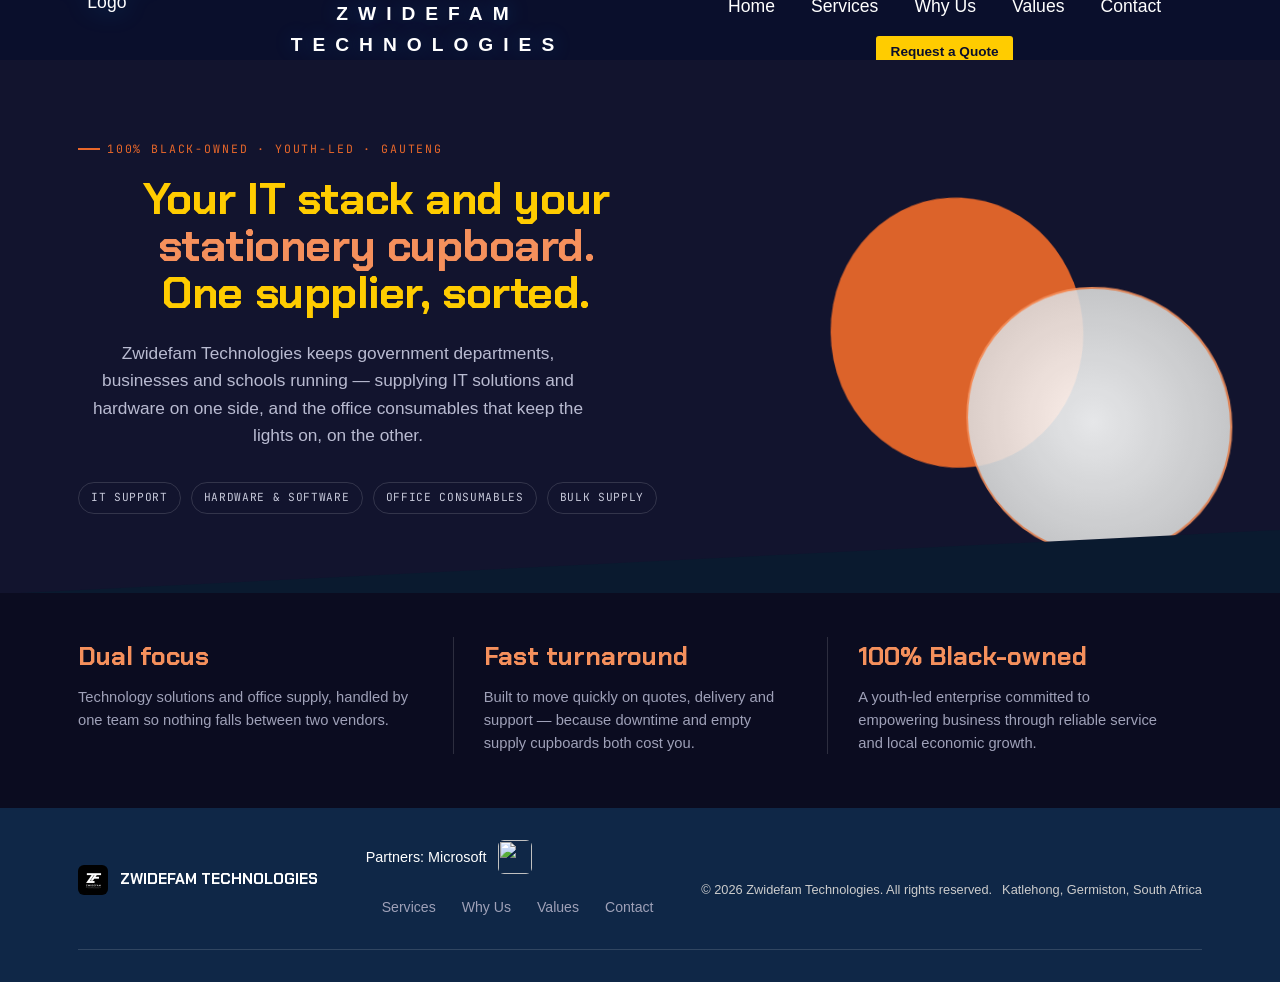
==== index.html @ 04b6aa91 "Add files via upload" ====
<!DOCTYPE html>
<html lang="en">
<head>
<meta charset="UTF-8">
<meta name="viewport" content="width=device-width, initial-scale=1.0">
<title>Zwidefam Technologies — IT Solutions &amp; Office Supplies</title>
<meta name="description" content="Zwidefam Technologies: 100% Black-owned, youth-led IT solutions, hardware, software and office consumables for government, business and education in South Africa.">
<link rel="preconnect" href="https://fonts.googleapis.com">
<link rel="preconnect" href="https://fonts.gstatic.com" crossorigin>
<link href="https://fonts.googleapis.com/css2?family=Chakra+Petch:wght@500;600;700&family=Inter:wght@400;500;600;700&family=JetBrains+Mono:wght@400;500&display=swap" rel="stylesheet">
<link rel="stylesheet" href="ZwideFam.css" />
</head>
<header class="site-header">
  <div class="header-brand">
    <!-- Logo -->
    <img src="IMAG/IMG-20260524-WA0010.jpg" alt="ZwideFam Logo" class="logo">

    <!-- Watermark -->
    <span class="watermark">ZWIDEFAM TECHNOLOGIES</span>
  </div>

  <!-- Compact Navigation -->
  <nav class="nav-bar compact-nav">
    <a href="Home.html">Home</a>
    <a href="Services.html">Services</a>
    <a href="Why Us.html">Why Us</a>
    <a href="Values.html">Values</a>
    <a href="Contact.html">Contact</a>
    <a class="cta-button" href="QUOTE.html">Request a Quote</a>
  </nav>
</header>

<main id="top">

  <!-- HERO -->
  <section class="hero">
    <div class="wrap hero-grid">
      <div>
        <p class="eyebrow">100% Black-owned · Youth-led · Gauteng</p>
        <h1>Your IT stack and your <em>stationery cupboard.</em><br>One supplier, sorted.</h1>
        <p class="lede">Zwidefam Technologies keeps government departments, businesses and schools running — supplying IT solutions and hardware on one side, and the office consumables that keep the lights on, on the other.</p>
        
        <div class="hero-tags">
          <span class="tag">IT SUPPORT</span>
          <span class="tag">HARDWARE &amp; SOFTWARE</span>
          <span class="tag">OFFICE CONSUMABLES</span>
          <span class="tag">BULK SUPPLY</span>
        </div>


        
      </div>
      <div class="circle-device" aria-hidden="true">
        <div class="c c1"></div>
        <div class="c c2"></div>
    
    </div>
  </section>

  <!-- OVERVIEW STRIP -->
  <section class="strip">
    <div class="wrap strip-grid">
      <div class="reveal">
        <span class="num">Dual focus</span>
        <p>Technology solutions and office supply, handled by one team so nothing falls between two vendors.</p>
      </div>
      <div class="reveal">
        <span class="num">Fast turnaround</span>
        <p>Built to move quickly on quotes, delivery and support — because downtime and empty supply cupboards both cost you.</p>
      </div>
      <div class="reveal">
        <span class="num">100% Black-owned</span>
        <p>A youth-led enterprise committed to empowering business through reliable service and local economic growth.</p>
      </div>
    </div>
  </section>
</main>

<footer>
  <div class="wrap">
    <div class="foot-grid">
      <div class="foot-brand">
        <img src="[data-uri]" alt="Zwidefam Technologies logo">
        <b>ZWIDEFAM TECHNOLOGIES</b>
      </div>
        <div class="site">
      <div class="brand">
        <span>Partners: Microsoft</span><img src="microsoft-logo-editorial-free-vector.JPG">
      
      </div>


      <nav class="foot-bottom">
        <a href="Services.html">Services</a>
        <a href="Why Us.html">Why Us</a>
        <a href="Values.html">Values</a>
        <a href="Contact.html">Contact</a>
      </nav>
    </div>
    <div class="foot-bottom">
      <span>© 2026 Zwidefam Technologies. All rights reserved.</span>
    
    
      <span>Katlehong, Germiston, South Africa</span>
    </div>
  </div>
</footer>

<button id="backToTop" aria-label="Back to top">↑</button>
<script src="ZwideFam.js"></script>

</html>
---- ZwideFam.css ----
:root{
  --ink:#0A0A12;
  --navy:#12142E;
  --navy-deep:#0B0C20;
  --navy-soft:#1D2044;
  --orange:#E8672A;
  --orange-light:#F5905C;
  --cream:#F6F1E7;
  --paper:#FCFAF6;
  --slate:#6B6E85;
  --line-dark:rgba(255,255,255,.14);
  --line-light:rgba(10,10,18,.12);
  --cut: polygon(0 0, 100% 0, 100% 88%, 0 100%);
}

*{box-sizing:border-box;}
html{scroll-behavior:smooth;}
body{
  margin:0;
  background:var(--paper);
  color:var(--ink);
  font-family:'Inter',sans-serif;
  -webkit-font-smoothing:antialiased;
  overflow-x:hidden;
}
h1,h2,h3,.display{
  font-family:'Chakra Petch',sans-serif;
  font-weight:700;
  letter-spacing:-0.01em;
  margin:0;
}
.eyebrow{
  font-family:'JetBrains Mono',monospace;
  font-size:.72rem;
  letter-spacing:.16em;
  text-transform:uppercase;
  color:var(--orange);
  display:flex;
  align-items:center;
  gap:.6em;
}
.eyebrow::before{
  content:"";
  width:22px;height:2px;
  background:var(--orange);
  display:inline-block;
}
a{color:inherit;}
img{max-width:100%;display:block;}
:focus-visible{outline:2px solid var(--orange); outline-offset:3px;}
.wrap{max-width:1180px;margin:0 auto;padding:0 28px;}
section{position:relative;}

/* ---------- SCROLL PROGRESS ---------- */
#progressBar{
  position:fixed;top:0;left:0;height:3px;width:0%;
  background:linear-gradient(90deg,var(--orange),var(--orange-light));
  z-index:300;transition:width .1s linear;
}

/* ---------- NAV ---------- */
header.site{
  position:fixed;top:0;left:0;right:0;z-index:100;
  background:rgba(10,10,18,.82);
  backdrop-filter:blur(10px);
  border-bottom:1px solid var(--line-dark);
}
.nav{
  display:flex;align-items:center;justify-content:space-between;
  padding:14px 28px;max-width:1180px;margin:0 auto;
}
.brand{display:flex;align-items:center;gap:12px;text-decoration:none;color:#fff;}
.brand img{width:34px;height:34px;border-radius:6px;}
.brand-text{line-height:1.05;}
.brand-text b{font-family:'Chakra Petch',sans-serif;font-size:1rem;letter-spacing:.02em;display:block;color:#fff;}
.brand-text span{font-family:'JetBrains Mono',monospace;font-size:.6rem;letter-spacing:.24em;color:var(--orange-light);}
nav.links{display:flex;gap:34px;list-style:none;margin:0;padding:0;}
nav.links a{
  color:#D9DAE5;text-decoration:none;font-size:.92rem;font-weight:500;
  position:relative;padding:4px 0;
}
nav.links a::after{
  content:"";position:absolute;left:0;bottom:-4px;width:0;height:2px;
  background:var(--orange);transition:width .25s ease;
}
nav.links a:hover{color:#fff;}
nav.links a:hover::after{width:100%;}
nav.links a.active{color:#fff;}
nav.links a.active::after{width:100%;}
.nav-cta{
  background:var(--orange);color:#fff;text-decoration:none;
  padding:10px 20px;border-radius:3px;font-weight:600;font-size:.88rem;
  white-space:nowrap;
}
.nav-cta:hover{background:var(--orange-light);}
.burger{display:none;background:none;border:0;cursor:pointer;padding:6px;}
.burger span{display:block;width:22px;height:2px;background:#fff;margin:5px 0;transition:transform .2s ease, opacity .2s ease;}
.burger.open span:nth-child(1){transform:translateY(7px) rotate(45deg);}
.burger.open span:nth-child(2){opacity:0;}
.burger.open span:nth-child(3){transform:translateY(-7px) rotate(-45deg);}
.mobile-menu{
  display:none;flex-direction:column;gap:2px;
  background:var(--navy-deep);border-top:1px solid var(--line-dark);
  padding:10px 28px 20px;
}
.mobile-menu a{color:#D9DAE5;text-decoration:none;padding:12px 0;border-bottom:1px solid var(--line-dark);font-size:.95rem;}
.mobile-menu a.active{color:var(--orange-light);}
.mobile-menu.open{display:flex;}

/* ---------- PAGE HERO (sub-pages) ---------- */
.page-hero{
  background:var(--navy);color:#fff;padding:150px 0 76px;
  clip-path:var(--cut);
}
.page-hero h1{font-size:clamp(2rem,4.2vw,2.9rem);margin:14px 0 16px;color:#fff;}
.page-hero .lede{color:#B9BBD1;max-width:560px;font-size:1.05rem;line-height:1.6;margin:0;}
.breadcrumb{
  font-family:'JetBrains Mono',monospace;font-size:.72rem;letter-spacing:.08em;
  color:#9FA1B8;margin:0 0 16px;
}
.breadcrumb a{color:#D9DAE5;text-decoration:none;}
.breadcrumb a:hover{color:#fff;}

/* ---------- EXPLORE (home page links to sub-pages) ---------- */
.explore{padding:100px 0;background:var(--paper);}
.explore-grid{display:grid;grid-template-columns:repeat(4,1fr);gap:22px;}
.explore-card{
  display:block;background:#fff;border:1px solid var(--line-light);border-radius:6px;
  padding:28px 24px;text-decoration:none;color:inherit;position:relative;overflow:hidden;
  transition:transform .18s ease, border-color .18s ease;
}
.explore-card:hover{transform:translateY(-4px);border-color:var(--orange);}
.explore-card .svc-index{display:block;margin-bottom:12px;}
.explore-card h3{font-size:1.08rem;margin:0 0 8px;}
.explore-card p{margin:0;font-size:.88rem;color:var(--slate);line-height:1.5;}
.explore-card .arrow{
  position:absolute;top:24px;right:22px;font-size:1.2rem;color:var(--orange);
  transition:transform .18s ease;
}
.explore-card:hover .arrow{transform:translate(3px,-3px);}

/* cross-link footer within page content */
.next-link{
  margin-top:70px;padding-top:34px;border-top:1px solid var(--line-light);
  display:flex;justify-content:space-between;align-items:center;flex-wrap:wrap;gap:16px;
}
.next-link a{
  text-decoration:none;color:var(--ink);font-family:'Chakra Petch',sans-serif;
  font-size:1.05rem;display:flex;align-items:center;gap:10px;
}
.next-link a:hover{color:var(--orange);}
.next-link .eyebrow{margin:0;}

/* ---------- HERO (home page) ---------- */
.hero{
  background:var(--navy);
  color:#fff;
  padding:150px 0 120px;
  clip-path:var(--cut);
  overflow:hidden;
}
.hero-grid{
  display:grid;grid-template-columns:1.1fr .9fr;gap:40px;align-items:center;
}
.hero h1{
  font-size:clamp(2.1rem,4.6vw,3.5rem);
  line-height:1.05;color:#fff;margin:18px 0 22px;
}
.hero h1 em{
  font-style:normal;color:var(--orange-light);
}
.hero p.lede{
  font-size:1.08rem;line-height:1.6;color:#B9BBD1;max-width:520px;margin:0 0 32px;
}
.hero-ctas{display:flex;gap:14px;flex-wrap:wrap;margin-bottom:36px;}
.btn{
  display:inline-flex;align-items:center;gap:8px;
  padding:14px 26px;border-radius:3px;font-weight:600;font-size:.94rem;
  text-decoration:none;border:1px solid transparent;transition:transform .15s ease, background .15s ease;
  cursor:pointer;
}
.btn:hover{transform:translateY(-2px);}
.btn-primary{background:var(--orange);color:#fff;}
.btn-primary:hover{background:var(--orange-light);}
.btn-ghost{border-color:var(--line-dark);color:#fff;background:none;}
.btn-ghost:hover{border-color:#fff;}
.btn-sm{padding:9px 16px;font-size:.82rem;}
.hero-tags{display:flex;gap:10px;flex-wrap:wrap;}
.tag{
  font-family:'JetBrains Mono',monospace;font-size:.7rem;letter-spacing:.06em;
  border:1px solid var(--line-dark);color:#C7C9DA;padding:6px 12px;border-radius:20px;
}

/* signature: overlapping circles echoing the company's own brand mark, now interactive */
.circle-device{position:relative;height:380px;}
.circle-device .c{position:absolute;border-radius:50%;transition:transform .25s ease-out;will-change:transform;}
.circle-device .c1{
  width:270px;height:270px;background:var(--orange);
  top:20px;left:20px;opacity:.95;
}
.circle-device .c2{
  width:270px;height:270px;border:2px solid var(--orange-light);
  top:110px;left:150px;
}
.circle-device .label{
  position:absolute;font-family:'JetBrains Mono',monospace;font-size:.68rem;
  letter-spacing:.1em;color:#fff;pointer-events:none;
}
.circle-device .label.tech{top:60px;left:56px;}
.circle-device .label.supply{bottom:40px;right:6px;color:var(--orange-light);}
.circle-device .label.mid{
  top:168px;left:190px;color:var(--navy);font-weight:700;background:#fff;
  padding:4px 10px;border-radius:20px;font-size:.62rem;
}

/* ---------- OVERVIEW STRIP ---------- */
.strip{
  background:var(--navy-deep);color:#fff;padding:44px 0 54px;margin-top:-1px;
}
.strip-grid{
  display:grid;grid-template-columns:repeat(3,1fr);gap:0;
}
.strip-grid>div{
  padding:0 30px;border-left:1px solid var(--line-dark);
}
.strip-grid>div:first-child{border-left:none;padding-left:0;}
.strip-grid p{margin:8px 0 0;color:#9FA1B8;font-size:.92rem;line-height:1.55;}
.strip-grid .num{font-family:'Chakra Petch',sans-serif;font-size:1.6rem;color:var(--orange-light);font-weight:700;}

/* ---------- SECTION HEADERS ---------- */
.sec-head{max-width:640px;margin:0 0 40px;}
.sec-head h2{font-size:clamp(1.7rem,3.4vw,2.5rem);margin-top:14px;}
.sec-head p{color:var(--slate);font-size:1.02rem;line-height:1.6;margin-top:14px;}

/* ---------- SERVICES (flip cards) ---------- */
.services{padding:110px 0 90px;background:var(--paper);}
.flip-hint{
  font-family:'JetBrains Mono',monospace;font-size:.74rem;color:var(--slate);
  letter-spacing:.06em;margin:0 0 26px;
}
.svc-grid{display:grid;grid-template-columns:repeat(3,1fr);gap:26px;}
.svc-card{
  perspective:1400px;background:none;border:none;padding:0;margin:0;
  text-align:left;font:inherit;color:inherit;cursor:pointer;display:block;width:100%;
}
.svc-inner{
  position:relative;min-height:320px;width:100%;
  transition:transform .65s cubic-bezier(.45,.15,.15,1.15);
  transform-style:preserve-3d;
}
.svc-card.flipped .svc-inner{transform:rotateY(180deg);}
.svc-face{
  position:absolute;inset:0;backface-visibility:hidden;-webkit-backface-visibility:hidden;
  border-radius:6px;padding:32px 26px 28px;display:flex;flex-direction:column;overflow:hidden;
}
.svc-front{
  background:#fff;border:1px solid var(--line-light);
}
.svc-front::before{
  content:"";position:absolute;top:-40px;right:-40px;width:120px;height:120px;
  border-radius:50%;background:var(--cream);z-index:0;
}
.svc-front>*{position:relative;z-index:1;}
.svc-back{
  background:var(--navy);color:#fff;transform:rotateY(180deg);justify-content:center;
  border:1px solid var(--navy-soft);
}
.svc-index{
  font-family:'JetBrains Mono',monospace;color:var(--orange);font-size:.75rem;letter-spacing:.1em;
}
.svc-back .svc-index{color:var(--orange-light);}
.svc-card h3{font-size:1.24rem;margin:14px 0 16px;color:var(--ink);}
.svc-card ul{margin:0;padding:0;list-style:none;}
.svc-card li{
  font-size:.92rem;color:#41465C;padding:9px 0;border-top:1px solid var(--line-light);
}
.svc-card li:first-child{border-top:none;}
.svc-back p{margin:14px 0 0;font-size:.96rem;line-height:1.6;color:#D9DAE5;}
.svc-flip-icon{
  position:absolute;top:20px;right:20px;font-size:1.15rem;color:var(--slate);line-height:1;
}
.svc-back .svc-flip-icon{color:#fff;}
.svc-card:hover .svc-front{border-color:var(--orange);}

/* ---------- WHY US ---------- */
.why{background:var(--cream);padding:100px 0;}
.why-grid{display:grid;grid-template-columns:1fr 1fr;gap:60px;align-items:start;}
.why-list{list-style:none;margin:0;padding:0;}
.why-list li{
  display:flex;gap:18px;padding:22px 0;border-top:1px solid var(--line-light);
}
.why-list li:first-child{border-top:none;padding-top:0;}
.why-mark{
  width:34px;height:34px;flex-shrink:0;background:var(--navy);
  clip-path:polygon(0 0,100% 0,100% 70%,70% 100%,0 100%);
}
.why-list h4{margin:0 0 4px;font-family:'Chakra Petch',sans-serif;font-size:1.02rem;}
.why-list p{margin:0;color:var(--slate);font-size:.92rem;line-height:1.5;}

.why-copy .eyebrow{margin-bottom:16px;}
.why-copy h2{font-size:clamp(1.7rem,3.2vw,2.3rem);margin-bottom:20px;}
.why-copy p{color:var(--slate);line-height:1.65;font-size:1rem;}
.sector-chips{display:flex;flex-wrap:wrap;gap:10px;margin-top:26px;}
.sector-chips span{
  font-size:.82rem;font-weight:500;padding:8px 16px;border-radius:20px;
  background:#fff;border:1px solid var(--line-light);color:var(--ink);
  transition:background .2s ease, color .2s ease;
}
.sector-chips span:hover{background:var(--navy);color:#fff;}

/* ---------- VALUES (tilt cards) ---------- */
.values{padding:100px 0;background:var(--paper);}
.values-grid{display:grid;grid-template-columns:repeat(5,1fr);gap:20px;perspective:1000px;}
.value-card{
  padding:26px 18px;border-top:3px solid var(--orange);background:#fff;
  border-radius:2px;box-shadow:0 1px 0 var(--line-light);
  transition:transform .12s ease, box-shadow .2s ease;
  transform-style:preserve-3d;
  will-change:transform;
}
.value-card:hover{box-shadow:0 18px 30px -14px rgba(18,20,46,.28);}
.value-card h4{font-family:'Chakra Petch',sans-serif;font-size:1rem;margin:0 0 8px;}
.value-card p{margin:0;font-size:.84rem;color:var(--slate);line-height:1.5;}

/* ---------- CONTACT ---------- */
.contact{
  background:var(--navy);color:#fff;padding:110px 0 90px;
  clip-path:polygon(0 6%,100% 0,100% 100%,0 100%);
  margin-top:-1px;
}
.contact-grid{display:grid;grid-template-columns:1.1fr .9fr;gap:60px;}
.contact h2{font-size:clamp(1.8rem,3.6vw,2.6rem);color:#fff;margin:16px 0 20px;}
.contact p.lede{color:#B9BBD1;font-size:1.02rem;line-height:1.6;max-width:460px;}
.contact-card{
  background:var(--navy-soft);border:1px solid var(--line-dark);border-radius:8px;
  padding:34px;
}
.cline{display:flex;gap:16px;padding:16px 0;border-top:1px solid var(--line-dark);}
.cline:first-child{border-top:none;padding-top:0;}
.cline .k{
  font-family:'JetBrains Mono',monospace;font-size:.68rem;letter-spacing:.1em;
  color:var(--orange-light);width:90px;flex-shrink:0;text-transform:uppercase;padding-top:3px;
}
.cline .v{font-size:.98rem;color:#E7E8F1;line-height:1.5;}
.cline .v a{text-decoration:none;color:#fff;border-bottom:1px solid var(--orange);}
.contact-ctas{display:flex;gap:14px;margin-top:30px;flex-wrap:wrap;}

/* map panel */
.map-panel{
  margin-top:50px;background:var(--navy-soft);border:1px solid var(--line-dark);
  border-radius:8px;overflow:hidden;
}
.map-panel iframe{
  width:100%;height:340px;border:0;display:block;filter:grayscale(.15) contrast(1.05);
}
.map-caption{
  display:flex;justify-content:space-between;align-items:center;flex-wrap:wrap;gap:14px;
  padding:20px 26px;
}
.map-caption .addr{font-size:.9rem;color:#D9DAE5;}
.map-caption .addr b{color:#fff;display:block;font-family:'Chakra Petch',sans-serif;font-size:1rem;margin-bottom:4px;}
.map-actions{display:flex;gap:10px;flex-wrap:wrap;}
.copy-feedback{
  font-family:'JetBrains Mono',monospace;font-size:.72rem;color:var(--orange-light);
  align-self:center;opacity:0;transition:opacity .2s ease;
}
.copy-feedback.show{opacity:1;}

/* ---------- FOOTER ---------- */
footer{background:var(--navy-deep);color:#8B8DA6;padding:50px 0 30px;}
.foot-grid{display:flex;justify-content:space-between;align-items:center;flex-wrap:wrap;gap:20px;border-bottom:1px solid var(--line-dark);padding-bottom:30px;}
.foot-brand{display:flex;align-items:center;gap:12px;}
.foot-brand img{width:30px;height:30px;border-radius:6px;}
.foot-brand b{font-family:'Chakra Petch',sans-serif;color:#fff;font-size:.95rem;}
footer nav{display:flex;gap:26px;}
footer nav a{text-decoration:none;color:#9FA1B8;font-size:.88rem;}
footer nav a:hover{color:#fff;}
.foot-bottom{display:flex;justify-content:space-between;padding-top:22px;font-size:.8rem;flex-wrap:wrap;gap:10px;}

/* HEADER BACKGROUND */
.site-header {
  background: radial-gradient(circle at center, #0a0f2c 0%, #1a237e 100%);
  color: #fff;
  text-align: center;
  padding: 5rem 2rem 2rem;
  position: relative;
  overflow: hidden;
}

/* BRAND CONTAINER */
.header-brand {
  display: flex;
  justify-content: center;
  align-items: center;
  gap: 1.5rem;
  position: relative;
  z-index: 2;
}
/* General page background */
body {
  background: #002b5c; /* dark blue */
  color: #fff;
  font-family: Arial, sans-serif;
  margin: 0;
}

/* Global Reset */
* {
  margin: 0;
  padding: 0;
  box-sizing: border-box;
}

body {
  font-family: 'Roboto', sans-serif;
  line-height: 1.6;
  background: #f9f9f9;
  color: #333;
}

/* Progress Bar */
#progressBar {
  height: 4px;
  background: linear-gradient(to right, #0078d7, #00b294);
  width: 0;
  transition: width 0.3s ease;
}

/* Navigation */
.site-header {
  background: #111;
  color: #fff;
  padding: 1rem 2rem;
}

.nav {
  display: flex;
  align-items: center;
  justify-content: space-between;
}

.nav .logo img {
  height: 40px;
}

.brand-text {
  font-weight: 700;
  margin-left: 1rem;
  color: #00b294;
}

.nav-links {
  list-style: none;
  display: flex;
  gap: 1.5rem;
}

.nav-links a {
  text-decoration: none;
  color: #fff;
  transition: color 0.3s ease;
}

.nav-links a:hover {
  color: #00b294;
}

/* Burger Menu */
.burger {
  display: none;
  flex-direction: column;
  gap: 5px;
  background: none;
  border: none;
  cursor: pointer;
}

.burger span {
  width: 25px;
  height: 3px;
  background: #fff;
}

/* Services Section */
.services {
  padding: 4rem 2rem;
  background: #fff;
  text-align: center;
}

.services h2 {
  font-size: 2rem;
  margin-bottom: 2rem;
  color: #0078d7;
}

.svc-grid {
  display: grid;
  grid-template-columns: repeat(auto-fit, minmax(280px, 1fr));
  gap: 2rem;
}

.svc-card {
  perspective: 1000px;
}

.svc-front, .svc-back {
  background: #369799;
  padding: 2rem;
  border-radius: 8px;
  box-shadow: 0 4px 8px rgba(0,0,0,0.1);
  transition: transform 0.6s;
  backface-visibility: hidden;
}

.svc-front {
  transform: rotateY(0deg);
}

.svc-back {
  transform: rotateY(180deg);
  position: absolute;
  top: 0;
  left: 0;
  width: 100%;
}

.svc-card:hover .svc-front {
  transform: rotateY(-180deg);
}

.svc-card:hover .svc-back {
  transform: rotateY(0deg);
}

.svc-index {
  font-size: 1.2rem;
  font-weight: bold;
  color: #0078d7;
}

/* Footer */
footer {
  background: #111;
  color: #fff;
  padding: 2rem;
  text-align: center;
}

footer .foot-brand span {
  font-weight: 700;
  color: #00b294;
}

footer a {
  color: #fff;
  text-decoration: none;
  margin-left: 1rem;
}

footer a:hover {
  color: #00b294;
}

/* Responsive */
@media (max-width: 768px) {
  .nav-links {
    display: none;
  }
  .burger {
    display: flex;
  }
}

/* Menu Bar */
.menu-bar {
  background: #0a2a66; /* deep blue */
  padding: 1rem 2rem;
}

.menu-bar ul {
  list-style: none;
  display: flex;
  justify-content: center;
  align-items: center;
  gap: 1rem;
  margin: 0;
}

.menu-bar li {
  display: inline-block;
}

.menu-bar a {
  text-decoration: none;
  font-weight: 600;
  color: #fff; /* white text */
  transition: color 0.3s ease;
}

.menu-bar a:hover {
  color: #ff6600; /* orange hover */
}

/* Quote Button */
.quote-btn {
  background: #ffcc00; /* yellow button */
  color: #0a2a66;
  padding: 0.6rem 1.2rem;
  border-radius: 4px;
  font-weight: 700;
  transition: background 0.3s ease, color 0.3s ease;
}

.quote-btn:hover {
  background: #ffd633;
  color: #000;
}


/* Header */
.site-header {
  background: #001f3f;
  padding: 20px 40px;
  display: flex;
  justify-content: space-between;
  align-items: center;
}

/* Position header brand relative so watermark can be placed */
.header-brand {
  position: relative;
  display: flex;
  align-items: center;
}

/* Logo stays normal */
.logo {
  height: 100px;
  z-index: 2; /* keep logo above watermark */
}

/* Header */
.site-header {
  background: #0a2a66; /* deep blue */
  padding: 1rem 2rem;
  position: relative;
}

/* Flex container */
.header-container {
  display: flex;
  align-items: center;
  justify-content: space-between;
  position: relative;
}

/* Logo */
.logo img {
  height: 60px;
  width: auto;
  margin-right: 1rem;
}

/* Watermark */
.watermark {
  font-size: 2rem;
  font-weight: 700;
  font-family: 'Orbitron', sans-serif;
  color: rgba(255, 255, 255, 0.08); /* transparent watermark */
  text-transform: uppercase;
  letter-spacing: 0.2rem;
  flex-grow: 1; /* expands to fill space */
  text-align: center;
  animation: fadeInOut 8s infinite alternate;
}

/* Fade In/Out Animation */
@keyframes fadeInOut {
  0%   { opacity: 0; }
  50%  { opacity: 1; }
  100% { opacity: 0; }
}

/* Menu Bar */
.menu-bar {
  z-index: 1;
}

.menu-bar ul {
  list-style: none;
  display: flex;
  gap: 2rem;
  margin: 0;
}

.menu-bar a {
  text-decoration: none;
  font-weight: 600;
  color: #fff;
  transition: color 0.3s ease;
}

.menu-bar a:hover {
  color: #ff6600; /* orange hover */
}
/* Header */
.site-header {
  background: #0a2a66; /* deep blue */
  padding: 1rem 2rem;
  position: relative;
}

/* Flex container */
.header-container {
  display: flex;
  align-items: center;
  justify-content: space-between;
  position: relative;
}

/* Logo */
.logo img {
  height: 60px;
  width: auto;
  margin-right: 1rem;
}

/* Watermark */
.watermark {
  font-size: 2rem;
  font-weight: 700;
  font-family: 'Orbitron', sans-serif;
  color: rgba(255, 255, 255, 0.08); /* transparent watermark */
  text-transform: uppercase;
  letter-spacing: 0.2rem;
  flex-grow: 1; /* expands to fill space */
  text-align: center;
  animation: fadeInOut 8s infinite alternate;
}

/* Fade In/Out Animation */
@keyframes fadeInOut {
  0%   { opacity: 0; }
  50%  { opacity: 1; }
  100% { opacity: 0; }
}

/* Menu Bar */
.menu-bar {
  z-index: 1;
}

.menu-bar ul {
  list-style: none;
  display: flex;
  gap: 2rem;
  margin: 0;
}

.menu-bar a {
  text-decoration: none;
  font-weight: 600;
  color: #fff;
  transition: color 0.3s ease;
}

.menu-bar a:hover {
  color: #ff6600; /* orange hover */
}

/* Quote Button */
.quote-btn {
  background: #ffcc00;
  color: #0a2a66;
  padding: 0.6rem 1.2rem;
  border-radius: 4px;
  font-weight: 700;
  transition: background 0.3s ease, color 0.3s ease;
}

.quote-btn:hover {
  background: #ffd633;
  color: #000;
}

body {
  font-family: 'Segoe UI', Tahoma, Geneva, Verdana, sans-serif;
  background-color: #0a1a2f;
  color: #fff;
  margin: 0;
  padding: 0;
}

header {
  background: #0f2747;
  padding: 1rem 2rem;
  display: flex;
  justify-content: space-between;
  align-items: center;
}

header nav a {
  color: #ff9800;
  margin: 0 1rem;
  text-decoration: none;
  font-weight: bold;
}

.cta {
  background: #ff9800;
  border: none;
  padding: 0.6rem 1.2rem;
  color: #0a1a2f;
  font-weight: bold;
  cursor: pointer;
  border-radius: 4px;
}

section#why {
  padding: 3rem 2rem;
  text-align: center;
}

.rotating-words {
  display: inline-block;
  overflow: hidden;
  vertical-align: bottom;
  height: 2rem;
  color: #ff9800;
  font-weight: bold;
  font-size: 1.4rem;
}

.rotating-words span {
  display: block;
  animation: slide 12s infinite;
}

@keyframes slide {
  0% {margin-top: 0;}
  20% {margin-top: 0;}
  25% {margin-top: -2rem;}
  45% {margin-top: -2rem;}
  50% {margin-top: -4rem;}
  70% {margin-top: -4rem;}
  75% {margin-top: -6rem;}
  95% {margin-top: -6rem;}
  100% {margin-top: 0;}
}

footer {
  background: #0f2747;
  padding: 2rem;
  text-align: center;
  font-size: 0.9rem;
  color: #ccc;
}

/* General reset */
body {
  margin: 0;
  font-family: 'Segoe UI', Tahoma, Geneva, Verdana, sans-serif;
}

/* Header styling */
header {
  background: #0f2747; /* Dark blue tech tone */
  padding: 1rem 2rem;
  display: flex;
  justify-content: space-between;
  align-items: center;
}

/* Logo */
.logo img {
  height: 40px;
}

/* Navigation links */
.nav-links a {
  color: #ffffff;
  margin: 0 1rem;
  text-decoration: none;
  font-weight: bold;
  transition: color 0.3s ease;
}

.nav-links a:hover {
  color: #ff9800; /* Orange hover effect */
}



/* Call-to-action button */
.cta {
  background: #ff9800;
  border: none;
  padding: 0.6rem 1.2rem;
  color: #0a1a2f;
  font-weight: bold;
  cursor: pointer;
  border-radius: 4px;
  transition: background 0.3s ease;
}

.cta:hover {
  background: #ffc107; /* Slightly lighter on hover */
}
/* Reset */
body {
  margin: 0;
  font-family: 'Segoe UI', Tahoma, Geneva, Verdana, sans-serif;
}



/* Company heading */
.site-heading {
  color: #ff9800;
  font-size: 1.2rem; /* smaller heading */
  margin: 0 0 0.3rem 0;
  font-weight: 700;
  letter-spacing: 1.2px;
}

/* Navigation bar */
.nav-bar {
  display: flex;
  justify-content: center;
  align-items: center;
  gap: 0.6rem; /* tighter spacing */
}

/* Navigation links */
.nav-links a {
  color: #ffffff;
  font-size: 0.96rem;   /* smaller text */
  text-decoration: none;
  font-weight: 500;
  transition: color 0.3s ease;
}

.nav-links a:hover {
  color: #ff9800; /* Orange hover effect */
}

/* Call-to-action button */
.cta {
  background: #ff9800;
  border: none;
  padding: 0.3rem 0.7rem; /* smaller button */
  color: #0a1a2f;
  font-weight: bold;
  cursor: pointer;
  border-radius: 3px;
  font-size: 0.75rem;
  transition: background 0.3s ease;
}

.cta:hover {
  background: #ffc107;
}


/* Quote Button */
.quote-btn {
  background: #ffcc00;
  color: #0a2a66;
  padding: 0.6rem 1.2rem;
  border-radius: 4px;
  font-weight: 700;
  transition: background 0.3s ease, color 0.3s ease;
}

.quote-btn:hover {
  background: #ffd633;
  color: #000;
}

/* Global Reset */
* {
  margin: 0;
  padding: 0;
  box-sizing: border-box;
}

/* General page background with watermark */
body {
  font-family: 'Roboto', sans-serif;
  line-height: 1.6;
  color: #333;
  margin: 0;
  position: relative;
  min-height: 100vh;
}

/* Full-page logo watermark */
body::before {
  content: "";
  position: fixed;
  top: 0; 
  left: 0;
  width: 100%; 
  height: 100%;
  background: url("IMAG/IMG-20260524-WA0010.jpg") no-repeat center center;
  background-size: contain; /* scales logo to fit page */
  opacity: 0.05; /* faint watermark */
  z-index: -1; /* keeps watermark behind everything */
}



.logo {
  height: 100px;
}

.watermark {
  font-size: 1.5rem;
  font-weight: bold;
  color: #dad6c9;
  margin-left: 15px;
}



/* Navigation */
.nav-bar a {
  color: #fff;
  margin: 0 10px;
  text-decoration: none;
  font-size: 1.1rem;
}

.nav-bar a:hover {
  color: #ffcc00;
}

.cta-button {
  background: #ffcc00;
  color: #111;
  padding: 8px 16px;
  border-radius: 4px;
  font-weight: bold;
}

/* Hero section */
.hero {
  text-align: center;
  padding: 80px 20px;
}

.hero h1 {
  font-size: 2.8rem;
  color: #ffcc00;
}

.hero .highlight {
  font-size: 1.2rem;
  color: #ffcc00;
  margin: 10px 0;
}

/* Quote form */
.quote-section {
  max-width: 700px;
  margin: 40px auto;
  padding: 30px;
  background: #f9f9f9;
  color: #111;
  border-radius: 8px;
  box-shadow: 0 4px 12px rgba(0,0,0,0.2);
}

.quote-form label {
  display: block;
  margin-top: 15px;
  font-weight: bold;
}

.quote-form input,
.quote-form select,
.quote-form textarea {
  width: 100%;
  padding: 12px;
  margin-top: 5px;
  border: 1px solid #ccc;
  border-radius: 4px;
}

.quote-form button {
  margin-top: 20px;
  padding: 12px 20px;
  background: #ffcc00;
  color: #111;
  border: none;
  border-radius: 4px;
  cursor: pointer;
  font-weight: bold;
}

.quote-form button:hover {
  background: #e6b800;
}

/* Footer */
.site-footer {
  background: #001f3f;
  color: #fff;
  text-align: center;
  padding: 20px;
  margin-top: 40px;
}

.site-footer a {
  color: #ffcc00;
  text-decoration: none;
}


/* LOGO */
.logo {
  height: 80px;
  width: auto;
  filter: drop-shadow(0 0 10px rgba(0,153,255,0.4));
}

/* WATERMARK */
.watermark {
  font-family: 'Orbitron', sans-serif;
  font-size: 5rem;
  font-weight: 700;
  color: rgba(255, 255, 255, 0.08);
  letter-spacing: 10px;
  text-transform: uppercase;
  pointer-events: none;
  text-shadow: 0 0 20px rgba(0, 153, 255, 0.3),
               0 0 40px rgba(0, 153, 255, 0.2);
  animation: glowPulse 14s infinite ease-in-out; /* slower, smoother */
}

/* NAVIGATION BAR */
.nav-bar {
  display: flex;
  justify-content: center;
  align-items: center;
  flex-wrap: wrap;
  gap: 1.5rem;
  margin-top: 2rem;
  position: relative;
  z-index: 2;
}

.nav-bar a {
  color: #fff;
  text-decoration: none;
  font-weight: 500;
  transition: color 0.3s ease;
}

.nav-bar a:hover {
  color: #ffcc00;
}

.logo {
  height: 120px;   /* increased size */
  width: auto;
  filter: drop-shadow(0 0 12px rgba(0,153,255,0.4));
}

/* Compact Navigation Bar */
.compact-nav {
  font-size: 0.85rem;       /* smaller text */
  gap: 1rem;                /* tighter spacing */
  margin-top: 0.01rem;       /* closer to watermark/logo */
}

.compact-nav a {
  color: #fff;
  text-decoration: none;
  font-weight: 200;         /* lighter, professional look */
  transition: color 0.3s ease;
}

.compact-nav a:hover {
  color: #ffcc00;           /* subtle highlight */
}

/* Compact CTA Button */
.compact-nav .cta-button {
  background: #ffcc00;
  color: #0a0f2c;
  padding: 0.35rem 0.8rem;  /* smaller button size */
  border-radius: 3px;
  font-size: 0.85rem;
  font-weight: 600;
  transition: background 0.3s ease;
}

.compact-nav .cta-button:hover {
  background: #ffd633;
}


/* CTA BUTTON */
.cta-button {
  background: #ffcc00;
  color: #0a0f2c;
  padding: 0.6rem 1.2rem;
  border-radius: 2px;
  text-decoration: none;
  font-weight: bold;
  transition: background 0.3s ease;
}

.cta-button:hover {
  background: #ffd633;
}

/* Reduce size of TECH text */
.tech-banner {
  font-size: 2.5rem;        /* smaller font size */
  font-weight: 600;         /* clean, professional weight */
  letter-spacing: 2px;      /* subtle spacing for polish */
  margin: 1rem 0;           /* tighter vertical spacing */
  color: #80868b;           /* softer blue for professionalism */
}

/* Header Container */
.site-header {
  background-color: #0a0f2c;   /* deep professional blue */
  height: 60px;                /* reduced height */
  display: flex;
  align-items: center;
  justify-content: space-between;
  padding: 0 1.5rem;           /* less horizontal padding */
}

/* Logo */
.logo {
  height: 40px;                /* smaller logo height */
  width: auto;
}

/* Watermark */
.watermark {
  font-size: 1rem;             /* smaller watermark text */
  font-weight: 600;
  color: #fff;
  margin-left: 0.5rem;
}

/* Compact Navigation */
.compact-nav {
  font-size: 0.85rem;          /* smaller text */
  gap: 1rem;                   /* tighter spacing */
}

.compact-nav a {
  color: #fff;
  text-decoration: none;
  font-weight: 400;
  transition: color 0.3s ease;
}

.compact-nav a:hover {
  color: #ffcc00;
}

/* CTA Button */
.compact-nav .cta-button {
  background: #ffcc00;
  color: #0a0f2c;
  padding: 0.35rem 0.9rem;     /* smaller button */
  border-radius: 3px;
  font-size: 0.85rem;
  font-weight: 600;
  transition: background 0.3s ease;
}

.compact-nav .cta-button:hover {
  background: #ffd633;
}

/* Watermark Styling */
.watermark {
  font-size: 1.2rem;
  font-weight: 700;
  color: #fff;
  text-align: center;
  animation: fadeInOut 20s ease-in-out infinite; /* apply animation */
}

.circle-device {
  position: relative;
  width: 300px;
  height: 300px;
  margin: 0 auto;
  perspective: 1000px; /* adds 3D depth */
}

.c {
  position: absolute;
  width: 160px;
  height: 160px;
  border-radius: 50%;
  opacity: 0.9;
}

.c1 {
  background: radial-gradient(circle, orange, #cc6600);
  left: 40px;
  top: 40px;
}

.c2 {
  background: radial-gradient(circle, #ffffff, #cccccc);
  right: 40px;
  top: 40px;
}

.label {
  position: absolute;
  font-weight: 700;
  color: #fff;
  text-align: center;
}

.label.tech { left: 20px; top: 120px; }
.label.supply { right: 20px; top: 120px; }
.label.mid {
  top: 50%; left: 50%;
  transform: translate(-50%, -50%);
  font-size: 1.2rem;
  color: #ffcc00;
}

.circle-device {
  position: relative;
  width: 300px;
  height: 300px;
  margin: 0 auto;
  perspective: 1000px;
}

.c {
  position: absolute;
  width: 160px;
  height: 160px;
  border-radius: 50%;
  display: flex;
  align-items: center;
  justify-content: center;
  opacity: 0.95;
}

.c1 {
  background: radial-gradient(circle, orange, #cc6600);
  left: 40px;
  top: 40px;
}

.c2 {
  background: radial-gradient(circle, #ffffff, #cccccc);
  right: 40px;
  top: 40px;
}

.label {
  font-weight: 700;
  color: #fff;
  text-align: center;
}

.circle-device {
  position: relative;
  width: 300px;
  height: 300px;
  margin: 0 auto;
  perspective: 1000px; /* adds 3D depth */
}

.c {
  position: absolute;
  width: 160px;
  height: 160px;
  border-radius: 50%;
  opacity: 0.9;
}

.c1 {
  background: radial-gradient(circle, orange, #cc6600);
  left: 40px;
  top: 40px;
}

.c2 {
  background: radial-gradient(circle, #ffffff, #cccccc);
  right: 40px;
  top: 40px;
}

.label {
  position: absolute;
  font-weight: 700;
  color: #fff;
  text-align: center;
}

.label.tech { left: 20px; top: 120px; }
.label.supply { right: 20px; top: 120px; }
.label.mid {
  top: 50%; left: 50%;
  transform: translate(-50%, -50%);
  font-size: 1.2rem;
  color: #ffcc00;
}



.label.mid {
  position: absolute;
  top: 50%; left: 50%;
  transform: translate(-50%, -50%);
  font-size: 1.2rem;
  color: #ffcc00;
}

/* Fade In & Out Keyframes */
@keyframes fadeInOut {
  0% { opacity: 0; }
  50% { opacity: 1; }
  100% { opacity: 0; }
}

.reveal {
  opacity: 0;
  transform: translateY(40px);
  transition: all 1.5s ease;
}

.site-header {
  padding: 20px 40px;   /* more breathing room */
  font-size: 1.1rem;    /* slightly larger text */
}
.logo {
  height: 140px;   /* increase from default */
  width: auto;     /* keep proportions */
}
                                                                                                                                                                                                                            
.reveal.show {
  opacity: 1;
  transform: translateY(0);
}

/* Base state: hidden */
.reveal {
  opacity: 0;
  transform: translateY(40px);
  transition: all 1.5s ease;
}

/* When scrolled into view */
.reveal:in-view {
  opacity: 1;
  transform: translateY(0);
}


/* Adjust banner container */
.banner-container {
  padding: 0.5rem;          /* less padding = smaller block */
  text-align: center;
  background-color: #0a0f2c; /* deep blue background */
}

/* Refine CTA button */
.banner-container .cta-button {
  background: #ffcc00;
  color: #0a0f2c;
  padding: 0.4rem 1rem;     /* smaller button */
  font-size: 0.9rem;
  border-radius: 4px;
  transition: background 0.3s ease;
}

.banner-container .cta-button:hover {
  background: #ffd633;
}


/* SLOW PROFESSIONAL GLOW */
@keyframes glowPulse {
  0%, 100% {
    text-shadow: 0 0 20px rgba(0,153,255,0.3),
                 0 0 40px rgba(0,153,255,0.2);
  }
  50% {
    text-shadow: 0 0 35px rgba(0,153,255,0.5),
                 0 0 70px rgba(0,153,255,0.3);
  }
}


/* back to top */
#backToTop{
  position:fixed;right:24px;bottom:24px;z-index:150;
  width:44px;height:44px;border-radius:50%;background:var(--orange);color:#fff;
  border:none;cursor:pointer;font-size:1.1rem;display:flex;align-items:center;justify-content:center;
  opacity:0;pointer-events:none;transform:translateY(10px);
  transition:opacity .25s ease, transform .25s ease, background .2s ease;
}
#backToTop.show{opacity:1;pointer-events:auto;transform:none;}
#backToTop:hover{background:var(--orange-light);}

/* ---------- REVEAL ---------- */
.reveal{opacity:0;transform:translateY(18px);transition:opacity .7s ease, transform .7s ease;}
.reveal.in{opacity:1;transform:none;}

@media (prefers-reduced-motion: reduce){
  html{scroll-behavior:auto;}
  .reveal{opacity:1;transform:none;transition:none;}
  .svc-inner{transition:none;}
}

/* ---------- RESPONSIVE ---------- */
@media (max-width:920px){
  nav.links, .nav-cta{display:none;}
  .burger{display:block;}
  .hero-grid{grid-template-columns:1fr;}
  .circle-device{height:260px;margin-top:20px;}
  .strip-grid{grid-template-columns:1fr;gap:24px;}
  .strip-grid>div{border-left:none;padding-left:0;border-top:1px solid var(--line-dark);padding-top:20px;}
  .strip-grid>div:first-child{border-top:none;padding-top:0;}
  .svc-grid{grid-template-columns:1fr;}
  .why-grid{grid-template-columns:1fr;gap:40px;}
  .values-grid{grid-template-columns:repeat(2,1fr);}
  .contact-grid{grid-template-columns:1fr;gap:40px;}
  .map-panel iframe{height:260px;}
  .explore-grid{grid-template-columns:1fr 1fr;}
}
@media (max-width:600px){
  .explore-grid{grid-template-columns:1fr;}
}
@media (max-width:520px){
  .values-grid{grid-template-columns:1fr;}
  .hero{padding:130px 0 90px;}
}
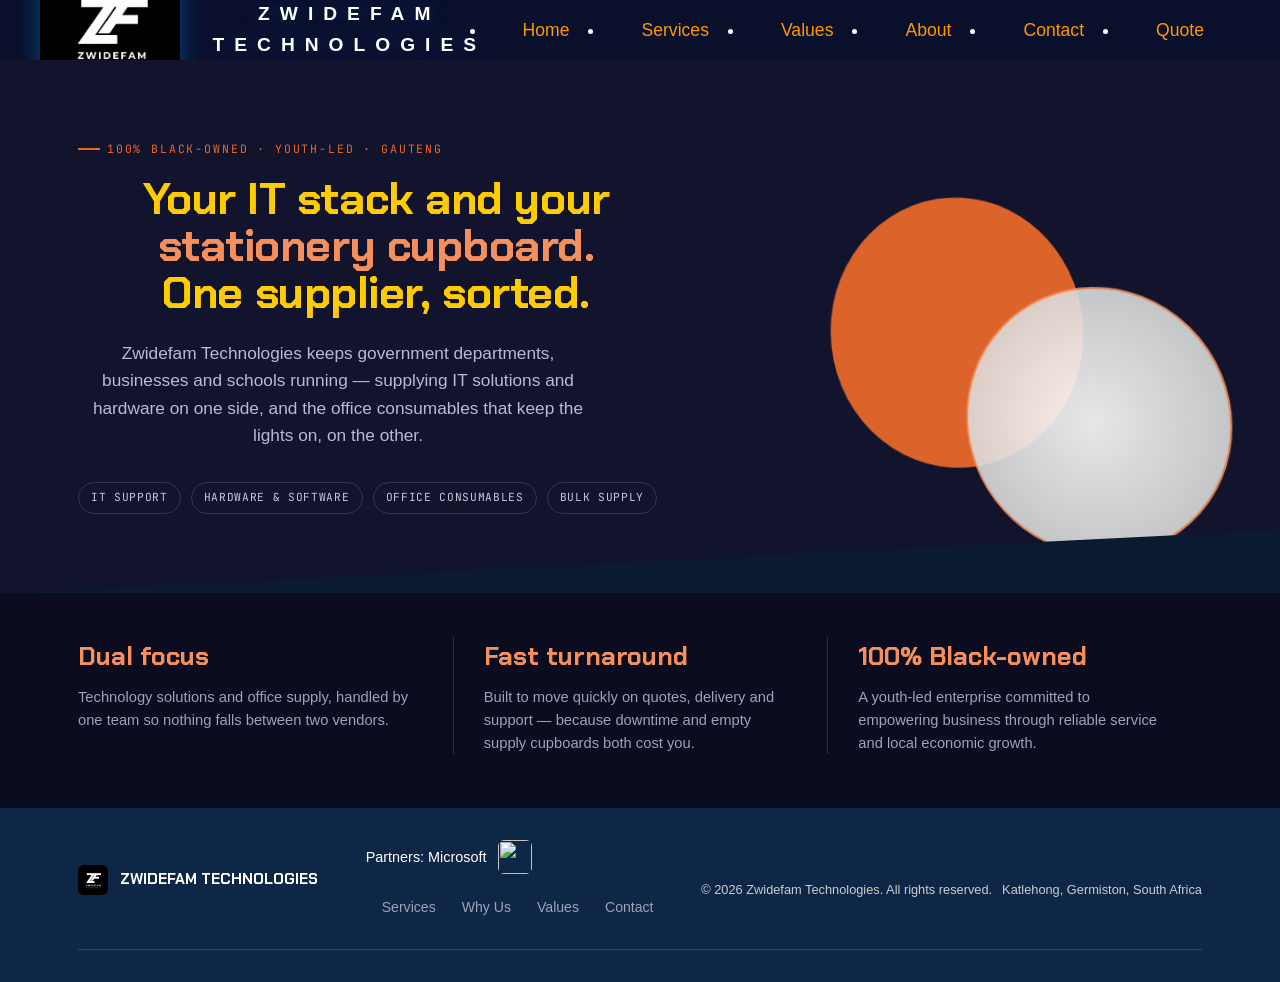
==== commit d0a6da4f: "Add files via upload" ====
--- a/index.html
+++ b/index.html
@@ -1,33 +1,50 @@
 <!DOCTYPE html>
 <html lang="en">
 <head>
-<meta charset="UTF-8">
-<meta name="viewport" content="width=device-width, initial-scale=1.0">
-<title>Zwidefam Technologies — IT Solutions &amp; Office Supplies</title>
-<meta name="description" content="Zwidefam Technologies: 100% Black-owned, youth-led IT solutions, hardware, software and office consumables for government, business and education in South Africa.">
-<link rel="preconnect" href="https://fonts.googleapis.com">
-<link rel="preconnect" href="https://fonts.gstatic.com" crossorigin>
-<link href="https://fonts.googleapis.com/css2?family=Chakra+Petch:wght@500;600;700&family=Inter:wght@400;500;600;700&family=JetBrains+Mono:wght@400;500&display=swap" rel="stylesheet">
-<link rel="stylesheet" href="ZwideFam.css" />
+  <meta charset="UTF-8">
+  <meta name="viewport" content="width=device-width, initial-scale=1.0">
+  <title>Services — ZwideFam Technologies</title>
+  <meta name="description" content="Discover our professional IT solutions, web design, branding, hardware, software, and office supplies tailored for businesses, government, and education.">
+  
+  <!-- Google verification -->
+  <meta name="google-site-verification" content="mMeaMkjSmnQA_FGduf5s56r7hA8xxb0">
+
+  <!-- Fonts & CSS -->
+  <link rel="preconnect" href="https://fonts.googleapis.com">
+  <link rel="preconnect" href="https://fonts.gstatic.com" crossorigin>
+  <link href="https://fonts.googleapis.com/css2?family=Chakra+Petch:wght@500;600;700&family=Inter:wght@400;500;600;700&family=JetBrains+Mono:wght@400;500&display=swap" rel="stylesheet">
+  <link rel="stylesheet" href="ZwideFam.css" />
 </head>
+
+<body>
+  <!-- Progress Bar -->
+  <div id="progressBar"></div>
+
 <header class="site-header">
   <div class="header-brand">
     <!-- Logo -->
-    <img src="IMAG/IMG-20260524-WA0010.jpg" alt="ZwideFam Logo" class="logo">
+    <img src="IMG-20260524-WA0010.jpg" alt="ZwideFam Logo" class="logo">
 
     <!-- Watermark -->
     <span class="watermark">ZWIDEFAM TECHNOLOGIES</span>
   </div>
 
   <!-- Compact Navigation -->
-  <nav class="nav-bar compact-nav">
-    <a href="Home.html">Home</a>
-    <a href="Services.html">Services</a>
-    <a href="Why Us.html">Why Us</a>
-    <a href="Values.html">Values</a>
-    <a href="Contact.html">Contact</a>
-    <a class="cta-button" href="QUOTE.html">Request a Quote</a>
-  </nav>
+<nav>
+
+  <ul id="menu" class="hidden">
+    <li><a href="index.html">Home</a></li>
+    <li><a href="Services.html">Services</a></li>
+    <li><a href="Values.html">Values</a></li>
+    <li><a href="Why Us.html">About</a></li>
+    <li><a href="Contact.html">Contact</a></li>
+    <li><a href="Quote.html">Quote</a></li>
+  </ul>
+</nav>
+
+</header>
+
+
 </header>
 
 <main id="top">
--- a/ZwideFam.css
+++ b/ZwideFam.css
@@ -583,7 +583,7 @@
   display: flex;
   justify-content: center;
   align-items: center;
-  gap: 1rem;
+  gap: 2rem;
   margin: 0;
 }
 
@@ -765,6 +765,51 @@
   transition: color 0.3s ease;
 }
 
+h1 { font-size: 2rem; }
+p { font-size: 1rem; }
+
+.container {
+  display: flex;
+  flex-direction: column;
+  padding: 15px;
+}
+
+@media (max-width: 768px) {
+  h1 { font-size: 1.5rem; }
+  p { font-size: 0.9rem; }
+  .container { padding: 10px; }
+}
+
+img {
+  max-width: 100%;
+  height: auto;
+}
+nav ul li {
+  padding: 10px 20px;
+}
+nav ul li a {
+  font-family: 'Montserrat', sans-serif;
+  font-weight: 500;
+}
+nav ul {
+  display: flex;
+  justify-content: center;
+  align-items: center;
+}nav ul li a:hover {
+  color: #007BFF;
+  border-bottom: 2px solid #007BFF;
+}
+@media (max-width: 768px) {
+  nav ul {
+    flex-direction: column;
+    display: none;
+  }
+  nav.active ul {
+    display: flex;
+  }
+}
+
+
 .menu-bar a:hover {
   color: #ff6600; /* orange hover */
 }
@@ -799,6 +844,8 @@
   justify-content: space-between;
   align-items: center;
 }
+
+
 
 header nav a {
   color: #ff9800;
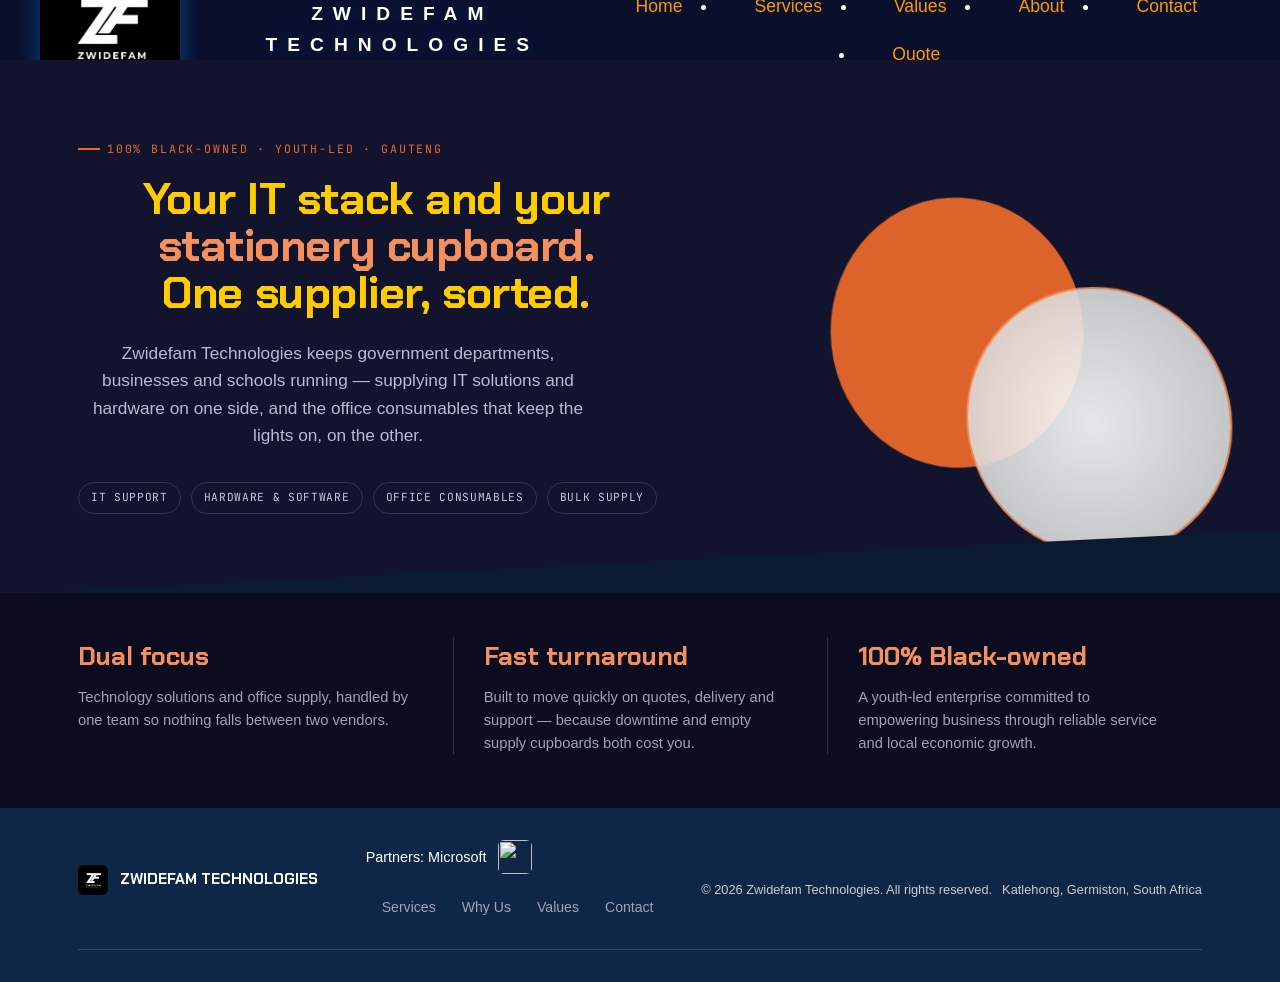
==== commit 21750654: "Add files via upload" ====
--- a/index.html
+++ b/index.html
@@ -5,7 +5,8 @@
   <meta name="viewport" content="width=device-width, initial-scale=1.0">
   <title>Services — ZwideFam Technologies</title>
   <meta name="description" content="Discover our professional IT solutions, web design, branding, hardware, software, and office supplies tailored for businesses, government, and education.">
-  
+  <meta name="viewport" content="width=device-width, initial-scale=1.0">
+
   <!-- Google verification -->
   <meta name="google-site-verification" content="mMeaMkjSmnQA_FGduf5s56r7hA8xxb0">
 
--- a/ZwideFam.css
+++ b/ZwideFam.css
@@ -799,14 +799,38 @@
   color: #007BFF;
   border-bottom: 2px solid #007BFF;
 }
+nav ul {
+  display: flex;
+  flex-wrap: wrap;
+  justify-content: center;
+}
 @media (max-width: 768px) {
   nav ul {
     flex-direction: column;
+    align-items: center;
+  }
+  nav ul li {
+    width: 100%;
+    text-align: center;
+  }
+}
+.menu-toggle {
+  display: none;
+}
+@media (max-width: 768px) {
+  .menu-toggle {
+    display: block;
+    cursor: pointer;
+  }
+  nav ul {
     display: none;
   }
   nav.active ul {
     display: flex;
   }
+}
+nav {
+  overflow-x: auto;
 }
 
 
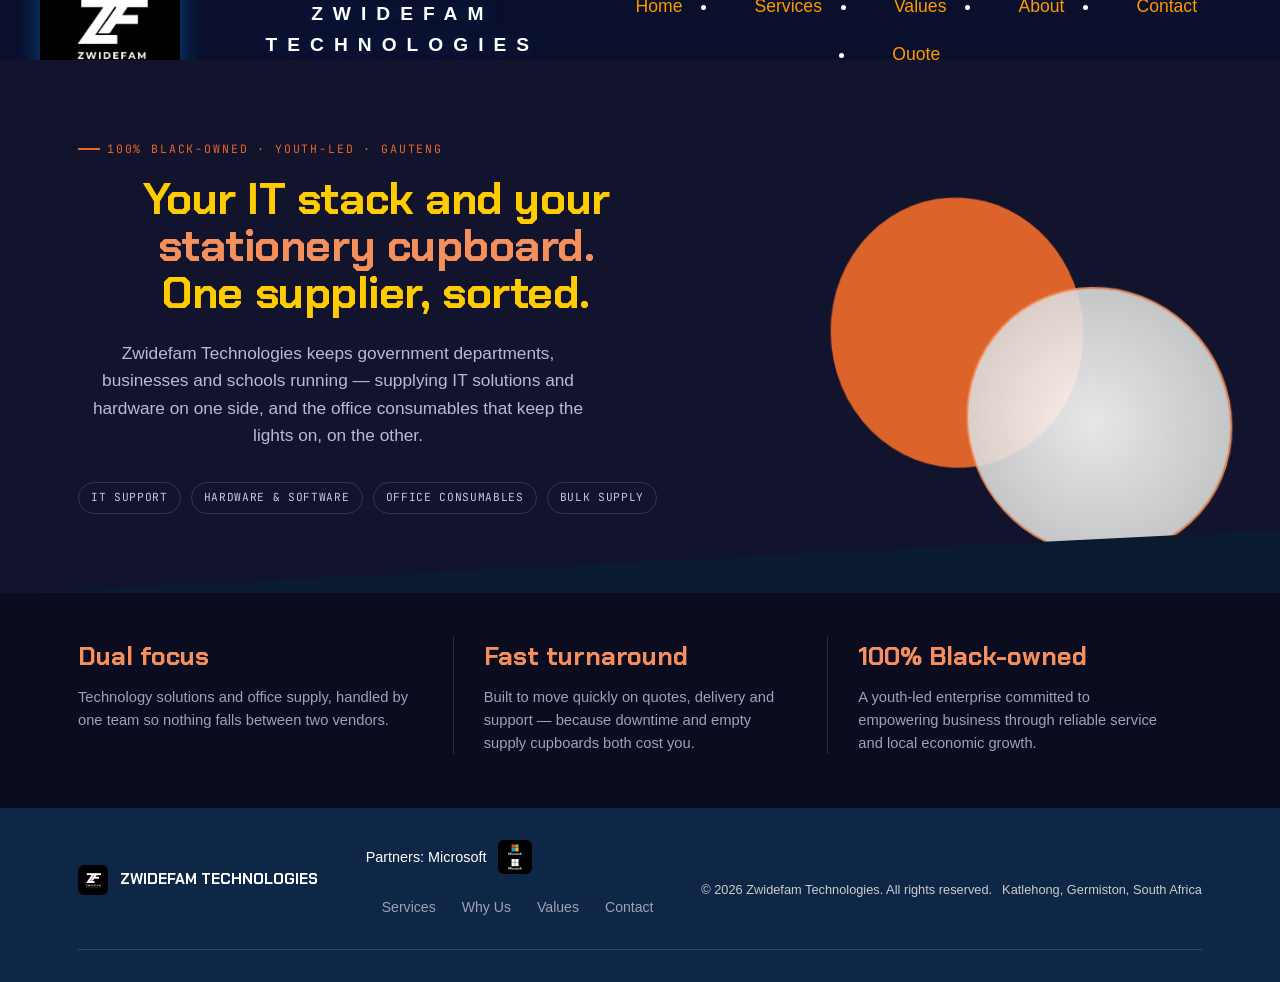
==== commit d3ff3b57: "Add files via upload" ====
--- a/index.html
+++ b/index.html
@@ -39,7 +39,7 @@
     <li><a href="Values.html">Values</a></li>
     <li><a href="Why Us.html">About</a></li>
     <li><a href="Contact.html">Contact</a></li>
-    <li><a href="Quote.html">Quote</a></li>
+    <li><a href="QUOTE.html">Quote</a></li>
   </ul>
 </nav>
 
@@ -103,7 +103,7 @@
       </div>
         <div class="site">
       <div class="brand">
-        <span>Partners: Microsoft</span><img src="microsoft-logo-editorial-free-vector.JPG">
+        <span>Partners: Microsoft</span><img src="microsoft-logo-editorial-free-vector.jpg">
       
       </div>
 
--- a/ZwideFam.css
+++ b/ZwideFam.css
@@ -832,6 +832,24 @@
 nav {
   overflow-x: auto;
 }
+
+img {
+  max-width: 100%;
+  height: auto;
+}
+nav ul {
+  flex-wrap: wrap;
+}
+
+@media (max-width: 768px) {
+  nav ul {
+    display: block;
+  }
+  .content {
+    font-size: 14px;
+  }
+}
+
 
 
 .menu-bar a:hover {
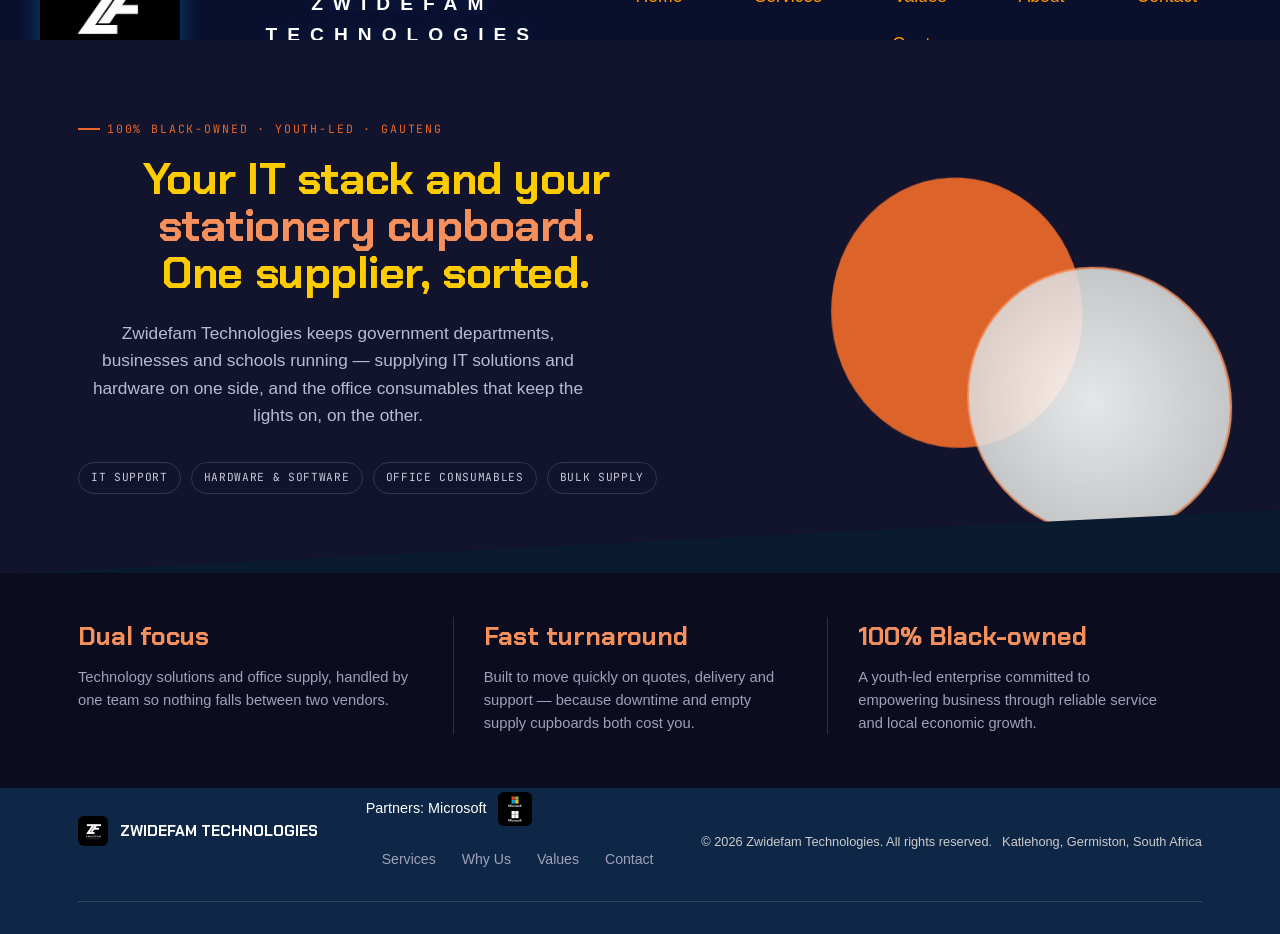
==== commit 74776509: "Add files via upload" ====
--- a/index.html
+++ b/index.html
@@ -6,6 +6,7 @@
   <title>Services — ZwideFam Technologies</title>
   <meta name="description" content="Discover our professional IT solutions, web design, branding, hardware, software, and office supplies tailored for businesses, government, and education.">
   <meta name="viewport" content="width=device-width, initial-scale=1.0">
+<meta name="viewport" content="width=device-width, initial-scale=1.0, orientation=portrait">
 
   <!-- Google verification -->
   <meta name="google-site-verification" content="mMeaMkjSmnQA_FGduf5s56r7hA8xxb0">
--- a/ZwideFam.css
+++ b/ZwideFam.css
@@ -848,6 +848,27 @@
   .content {
     font-size: 14px;
   }
+}
+
+html, body {
+  height: 100%;
+  margin: 0;
+  display: flex;
+  flex-direction: column;
+}
+
+main {
+  flex: 1; /* pushes footer down */
+  min-height: 80vh; /* ensures tall content */
+}
+
+footer {
+  margin-top: auto;
+}
+section, .content {
+  width: 100%;
+  box-sizing: border-box;
+  padding: 10px;
 }
 
 
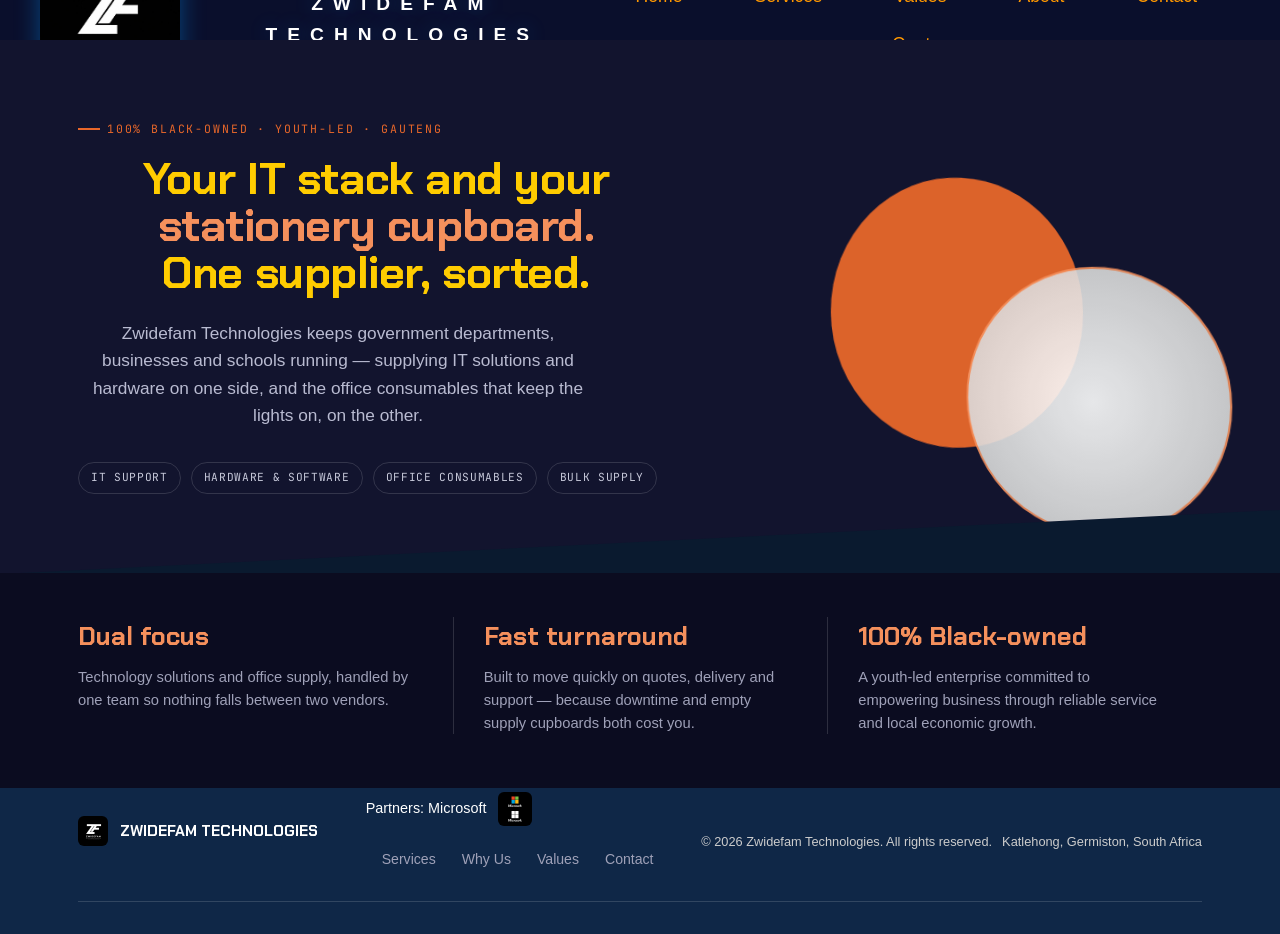
==== commit 99ff0876: "Add files via upload" ====
--- a/index.html
+++ b/index.html
@@ -6,7 +6,6 @@
   <title>Services — ZwideFam Technologies</title>
   <meta name="description" content="Discover our professional IT solutions, web design, branding, hardware, software, and office supplies tailored for businesses, government, and education.">
   <meta name="viewport" content="width=device-width, initial-scale=1.0">
-<meta name="viewport" content="width=device-width, initial-scale=1.0, orientation=portrait">
 
   <!-- Google verification -->
   <meta name="google-site-verification" content="mMeaMkjSmnQA_FGduf5s56r7hA8xxb0">
